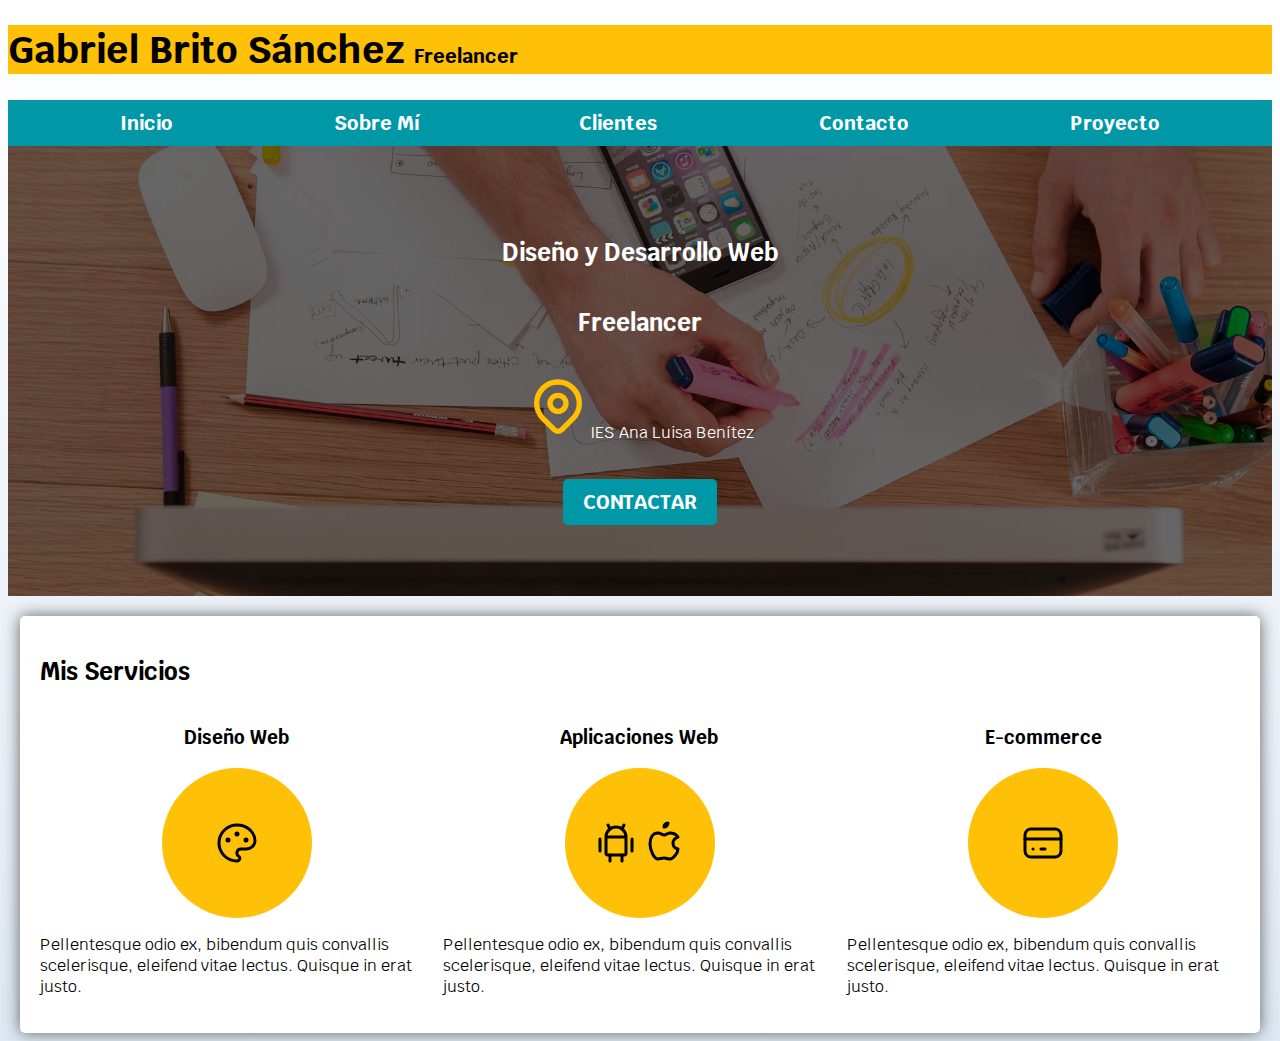
==== proyecto1/index.html @ 2d20d96e "freelancer 1" ====
<!DOCTYPE html>
<html lang="es">
<head>
    <meta charset="UTF-8">
    <meta http-equiv="X-UA-Compatible" content="IE=edge">
    <meta name="viewport" content="width=device-width, initial-scale=1.0">
    <link rel="preconnect" href="https://fonts.googleapis.com">
    <link rel="preconnect" href="https://fonts.gstatic.com" crossorigin>
    <link href="https://fonts.googleapis.com/css2?family=Krub:wght@400;700&display=swap" rel="stylesheet">
    <link rel="stylesheet" href="css/styles.css">
    <title>Diseñador Freelancer</title>
</head>

<body>
    <header>
        <h1 class="titulo">Gabriel Brito Sánchez <span>Freelancer</span></h1>

    </header>
    <div class="nav-bg">
        <nav class="navegacion-principal contenedor">
            <a href="#">Inicio</a>
            <a href="#">Sobre Mí</a>
            <a href="#">Clientes</a>
            <a href="#">Contacto</a>
            <a href="./Proyecto.html">Proyecto</a>
    
        </nav>

    </div>
    <section class="hero">
        <div class="contenido-hero">

            <h2>Diseño y Desarrollo Web</h2>
            <h2>Freelancer</h2>
            
            
            <p><svg xmlns="http://www.w3.org/2000/svg" class="icon icon-tabler icon-tabler-map-pin" width="64" height="64" viewBox="0 0 24 24" stroke-width="2" stroke="#ffbf00" fill="none" stroke-linecap="round" stroke-linejoin="round">
                <path stroke="none" d="M0 0h24v24H0z" fill="none"/>
                <circle cx="12" cy="11" r="3" />
                <path d="M17.657 16.657l-4.243 4.243a2 2 0 0 1 -2.827 0l-4.244 -4.243a8 8 0 1 1 11.314 0z" />
            </svg>IES Ana Luisa Benítez </p>
            <a class="boton" href="#">Contactar</a>
        </div>

    </section>
    <main class="contenedor sombra">
        <h2>Mis Servicios</h2>
        <div class="servicios">
            
            <section class="servicio">
               
                <h3>Diseño Web</h3>
                <div class="iconos">

                    <svg xmlns="http://www.w3.org/2000/svg" class="icon icon-tabler icon-tabler-palette" width="48" height="48" viewBox="0 0 24 24" stroke-width="1.5" stroke="#000000" fill="none" stroke-linecap="round" stroke-linejoin="round">
                        <path stroke="none" d="M0 0h24v24H0z" fill="none"/>
                        <path d="M12 21a9 9 0 1 1 0 -18a9 8 0 0 1 9 8a4.5 4 0 0 1 -4.5 4h-2.5a2 2 0 0 0 -1 3.75a1.3 1.3 0 0 1 -1 2.25" />
                        <circle cx="7.5" cy="10.5" r=".5" fill="currentColor" />
                        <circle cx="12" cy="7.5" r=".5" fill="currentColor" />
                        <circle cx="16.5" cy="10.5" r=".5" fill="currentColor" />
                      </svg>
                </div>
                <p>Pellentesque odio ex, bibendum quis convallis scelerisque, eleifend vitae lectus. Quisque in erat justo.</p>
    
            </section>
            <section class="servicio">
                <h3>Aplicaciones Web</h3>
                <div class="iconos">
                    <svg xmlns="http://www.w3.org/2000/svg" class="icon icon-tabler icon-tabler-brand-android" width="48" height="48" viewBox="0 0 24 24" stroke-width="1.5" stroke="#000000" fill="none" stroke-linecap="round" stroke-linejoin="round">
                        <path stroke="none" d="M0 0h24v24H0z" fill="none"/>
                        <line x1="4" y1="10" x2="4" y2="16" />
                        <line x1="20" y1="10" x2="20" y2="16" />
                        <path d="M7 9h10v8a1 1 0 0 1 -1 1h-8a1 1 0 0 1 -1 -1v-8a5 5 0 0 1 10 0" />
                        <line x1="8" y1="3" x2="9" y2="5" />
                        <line x1="16" y1="3" x2="15" y2="5" />
                        <line x1="9" y1="18" x2="9" y2="21" />
                        <line x1="15" y1="18" x2="15" y2="21" />
                      </svg>
                      <svg xmlns="http://www.w3.org/2000/svg" class="icon icon-tabler icon-tabler-brand-apple" width="48" height="48" viewBox="0 0 24 24" stroke-width="1.5" stroke="#000000" fill="none" stroke-linecap="round" stroke-linejoin="round">
                        <path stroke="none" d="M0 0h24v24H0z" fill="none"/>
                        <path d="M9 7c-3 0 -4 3 -4 5.5c0 3 2 7.5 4 7.5c1.088 -.046 1.679 -.5 3 -.5c1.312 0 1.5 .5 3 .5s4 -3 4 -5c-.028 -.01 -2.472 -.403 -2.5 -3c-.019 -2.17 2.416 -2.954 2.5 -3c-1.023 -1.492 -2.951 -1.963 -3.5 -2c-1.433 -.111 -2.83 1 -3.5 1c-.68 0 -1.9 -1 -3 -1z" />
                        <path d="M12 4a2 2 0 0 0 2 -2a2 2 0 0 0 -2 2" />
                      </svg>
                    
                </div>
                <p>Pellentesque odio ex, bibendum quis convallis scelerisque, eleifend vitae lectus. Quisque in erat justo.</p>
    
            </section>
            <section class="servicio">
                <h3>E-commerce</h3>
                <div class="iconos">
                    <svg xmlns="http://www.w3.org/2000/svg" class="icon icon-tabler icon-tabler-credit-card" width="48" height="48" viewBox="0 0 24 24" stroke-width="1.5" stroke="#000000" fill="none" stroke-linecap="round" stroke-linejoin="round">
                        <path stroke="none" d="M0 0h24v24H0z" fill="none"/>
                        <rect x="3" y="5" width="18" height="14" rx="3" />
                        <line x1="3" y1="10" x2="21" y2="10" />
                        <line x1="7" y1="15" x2="7.01" y2="15" />
                        <line x1="11" y1="15" x2="13" y2="15" />
                      </svg>

                </div>
                <p>Pellentesque odio ex, bibendum quis convallis scelerisque, eleifend vitae lectus. Quisque in erat justo.</p>
    
            </section>
        </div>

    </main>
</body>
</html>
---- proyecto1/css/styles.css ----
:root {
    --blanco: #ffffff;
    --oscuro: #212121;
    --primario:#ffc107;
    --secundario:#0097a7;
    --gris: #757575;
    --grisClaro:#dfe9f3;
}
html {
    font-size: 62.5%;
}

body{
    font-size: 16px;  /* 1 rem =10px*/
    font-family: 'Krub', sans-serif;
    background-image: linear-gradient(to top, var(--grisClaro) 0%, var(--blanco) 100%);

}
.boton{
    background-color: var(--secundario);
    padding: 1rem 2rem;
    margin-top: 2rem;
    text-decoration: none;
    border-radius: 0.5rem;
    color:var(--blanco);
    font-size: 2rem;
    font-weight: 700;
    text-transform: uppercase;
    border:none;

}
.sombra {
    box-shadow: 0px 0px 16px 0px rgba(61,60,61,0.79);
    background-color: var(--blanco);
    padding:2rem;
    border-radius: 0.5rem;
   
    
}
.titulo{
    background-color: var(--primario);
    font-size: 3.8rem;

}
.titulo span {
    font-size: 2rem;
}

.nav-bg {
    background-color: var(--secundario);
    

}
.navegacion-principal {
    display:flex;
    flex-direction: column;
    align-items: center;
    
    
}
@media (min-width:480px){
    .navegacion-principal{
        flex-direction: row;
        justify-content: space-around;
    }
    
}

/* 480 px 768px 1140px 1400px*/
.navegacion-principal a {
    padding: 1rem;
    color:var(--blanco);
    font-size: 2rem;
    font-weight: 700;
    text-decoration: none;
   
    
}
.navegacion-principal a:hover{
    background-color: var(--primario);
    color: var(--oscuro);
}

.contenedor{
    max-width: 120rem;
    margin: 0 auto;
    
}
.hero {
    background-image: url(../img/hero.jpg);
    background-repeat: no-repeat;
    background-size: cover;
    height: 450px;
    position: relative;
    margin-bottom: 2rem;
    
}
.contenido-hero {
    position:absolute;
    background-color: rgba(0,0,0,.6);
    width:100%;
    height: 100%;
   /* position: absolute;
    background-color: red;
    width: 2rem;
    height: 2rem;
    bottom: 250px;
    left: 250px;*/
    display:flex;
    flex-direction: column;
    align-items: center;
    justify-content: center;
}

.contenido-hero h2, 
.contenido-hero p {
    color:var(--blanco);
}
@media (min-width: 768px){
    .servicios {
        display: grid;
        grid-template-columns: repeat(3,1fr);
        column-gap: 1rem;
    
    }
}


.servicio{
    display: flex;
    flex-direction: column;
    align-items: center;
}

.servicio .iconos {
    height: 15rem;
    width: 15rem;
    background-color: var(--primario);
    border-radius: 50%;
    display:flex;
    justify-content: center;
    align-items: center;
}
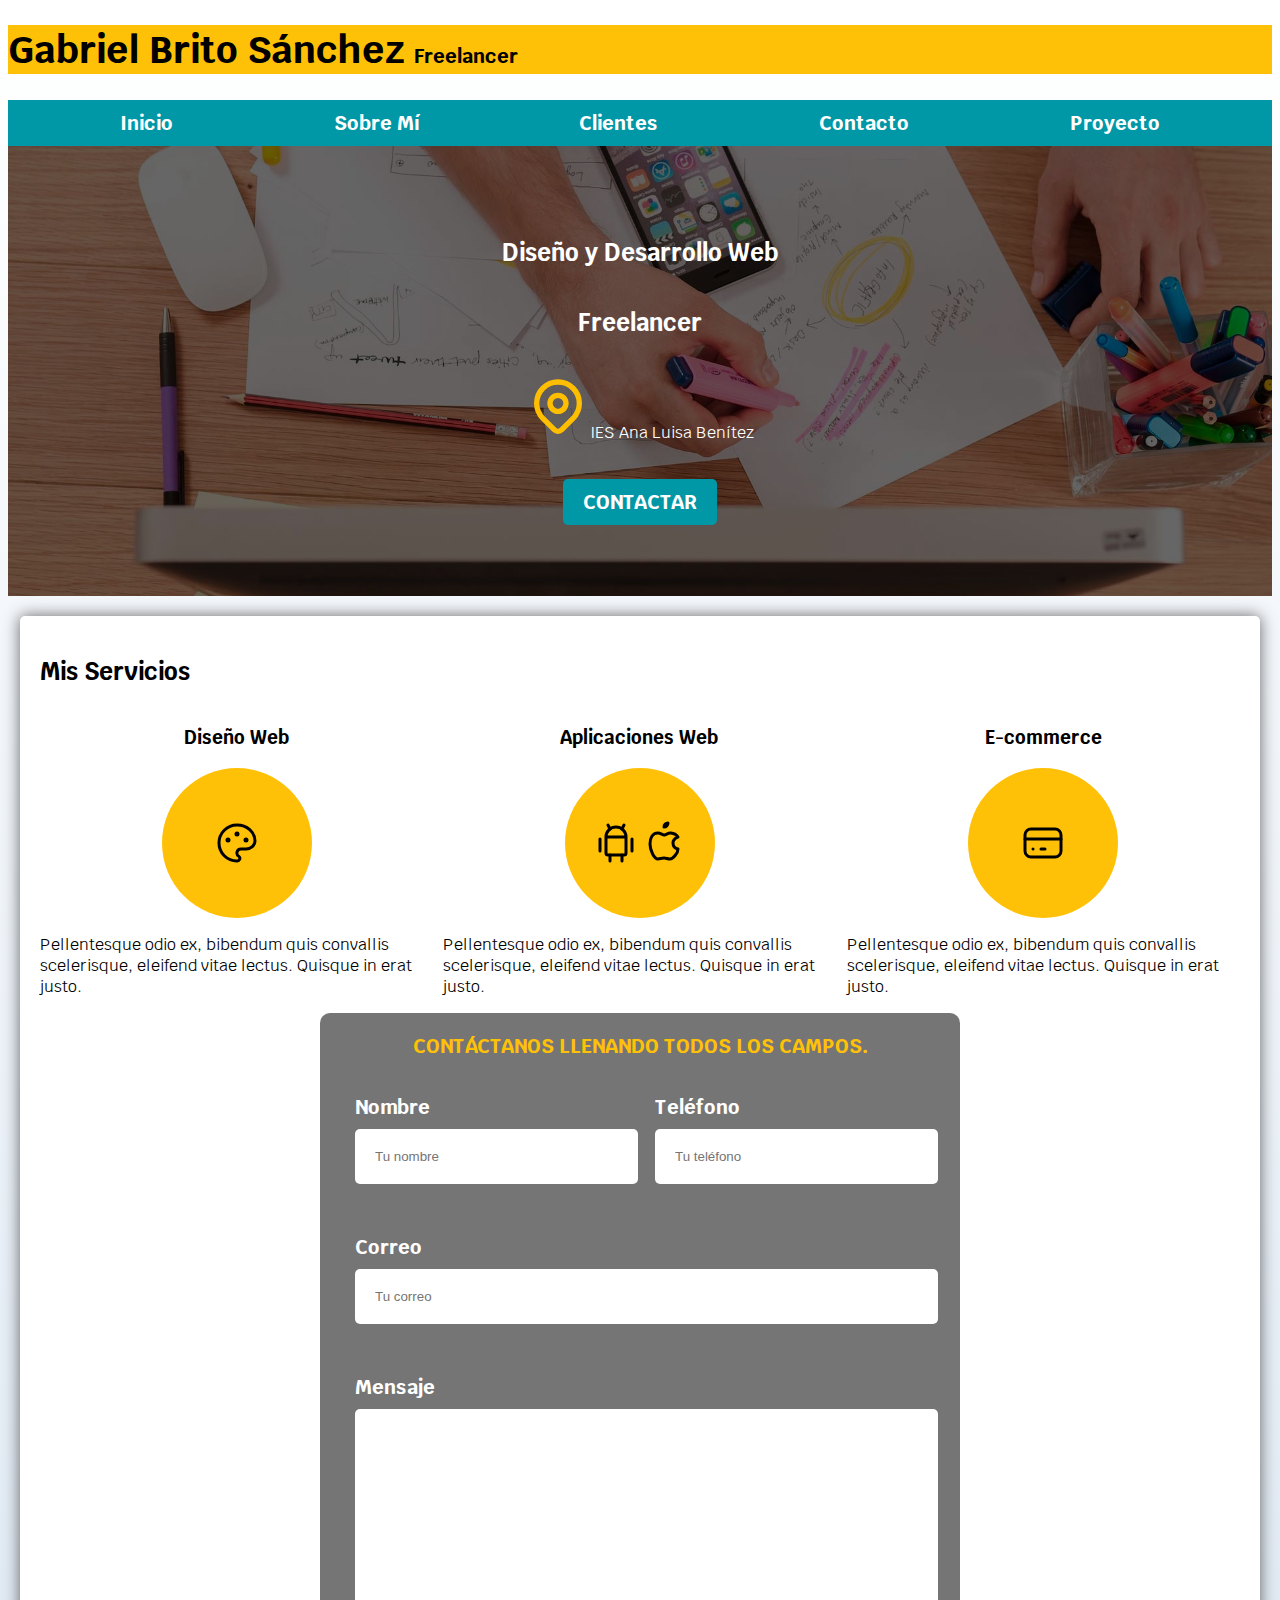
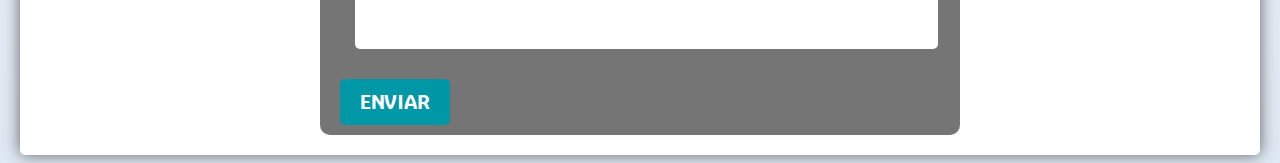
==== commit 87a87af1: "freelancer" ====
--- a/proyecto1/index.html
+++ b/proyecto1/index.html
@@ -103,6 +103,43 @@
             </section>
         </div>
 
+        <div class="formulario">
+            <legend>CONTÁCTANOS LLENANDO TODOS LOS CAMPOS.</legend>
+            <form autocomplete >
+                
+                <div class="contenedor-campos">
+                    
+                    <div class="campo">
+                        <label for="nombre">Nombre</label>
+                        <input type="text" id="nombre" name="nombre" placeholder="Tu nombre">
+                            
+                    </div>
+
+                    <div class="campo">
+                        <label for="telefono">Teléfono</label>
+                        <input type="tel" pattern="[0-9]{9}" id="telefono" name="telefono" placeholder="Tu teléfono">
+                    </div>
+
+                    <div class="unacolumna">
+
+                        <div class="campo">
+                            <label for="telefono">Correo</label>
+                            <input type="email" id="correo" name="correo" placeholder="Tu correo">
+                        </div>
+
+                        <div class="campo">
+                            <label for="mensaje">Mensaje</label>
+                            <textarea></textarea>
+                        </div>
+
+                    </div>
+                </div>
+                <div class="iconos">
+                    <a class="boton" href="#">Enviar</a>
+                </div>
+                
+            </form>
+
     </main>
 </body>
 </html>--- a/proyecto1/css/styles.css
+++ b/proyecto1/css/styles.css
@@ -140,4 +140,86 @@
     display:flex;
     justify-content: center;
     align-items: center;
+}
+
+.formulario {
+    background-color: var(--gris);
+    width: min (60rem, 100%);
+    margin: 0 auto;
+    padding: 2rem;
+    border-radius: 1rem;
+    color: var(--blanco);
+ 
+}
+
+
+@media (min-width: 789px ){
+ 
+    .contenedor-campos{
+      display:grid;
+      grid-template-columns: 50% 50%;
+      grid-template-rows: auto auto;
+    
+    }
+ 
+    .formulario {
+      display: grid;
+      grid-column: auto;
+       grid-column-start: 1;
+      grid-column-end: 4;
+       max-width: 60rem;
+    }
+     
+    .campo {
+      border-radius: 0.5rem;
+       width: 90%;
+       border:none;
+      padding: 1.5rem;
+    }
+ 
+    .unacolumna .campo {
+     width: 201%;
+    }
+ 
+}
+ 
+ 
+.campo textarea{
+    margin-top: 0.9rem;
+    align-items: center;
+    height: 20rem;
+    border-radius: 0.5rem;
+    width: 90%;
+    border:none;
+    padding: 2rem;
+    resize: none;
+}
+
+.campo {
+    margin-bottom: 2rem;
+}
+
+.campo label{
+    
+    color: var(--blanco);
+    font-size: 2rem;
+    font-weight: 700;
+}
+
+input {
+    margin-top: 0.9rem;
+    border-radius: 0.5rem;
+    width: 90%;
+    border:none;
+    padding: 2rem;
+}
+
+
+.formulario legend {
+    text-align: center;
+    color: var(--primario);
+    font-size: 2rem;
+    text-transform: uppercase;
+    font-weight: 700;
+    margin-bottom: 2rem
 }